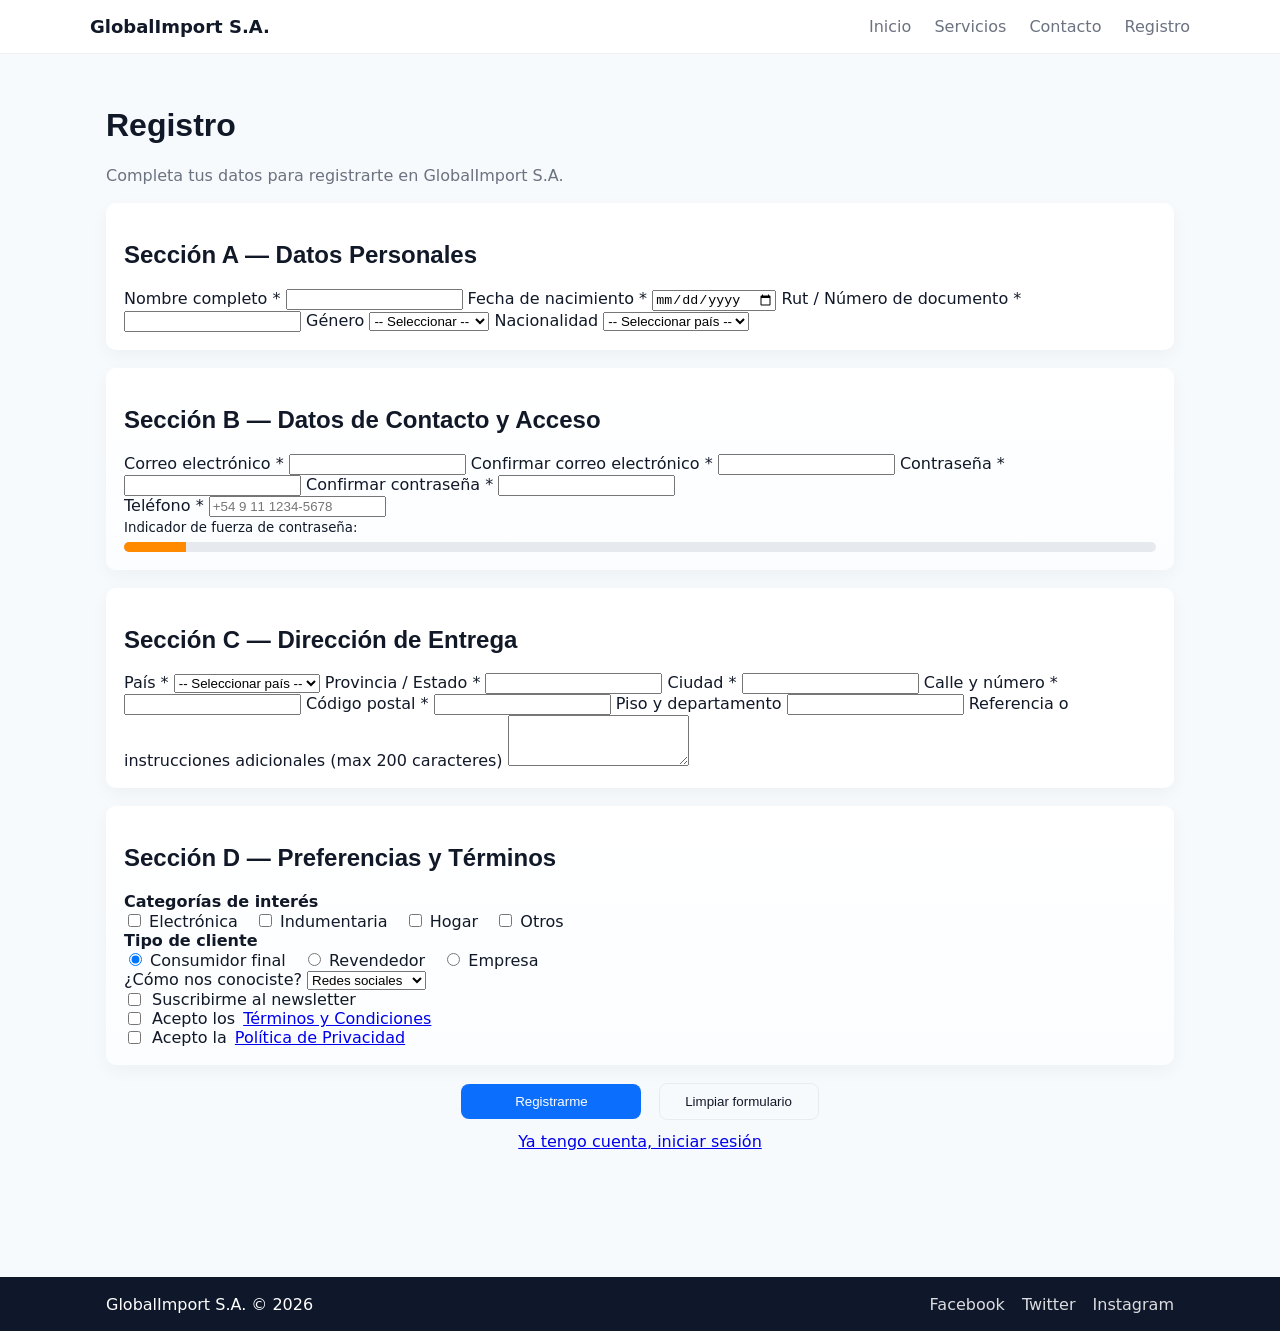
==== registro.html @ 8cf42203 "etapa2: formulario de registro con campos básicos" ====
<!doctype html>
<html lang="es">
<head>
  <meta charset="utf-8">
  <meta name="viewport" content="width=device-width, initial-scale=1">
  <title>Registro - GlobalImport S.A.</title>
  <link rel="stylesheet" href="style.css">
</head>
<body>
  <header class="site-header">
    <div class="container nav-row">
      <div class="brand">GlobalImport S.A.</div>
      <nav class="main-nav">
        <a href="index.html">Inicio</a>
        <a href="index.html#services">Servicios</a>
        <a href="index.html#contact">Contacto</a>
        <a href="registro.html">Registro</a>
      </nav>
    </div>
  </header>

  <main class="container" style="padding:32px 16px 80px;">
    <h1>Registro</h1>
    <p class="lead">Completa tus datos para registrarte en GlobalImport S.A.</p>

    <form id="registroForm">
      <!-- Sección A: Datos Personales -->
      <section class="form-section" style="background:#fff;padding:18px;border-radius:10px;margin-bottom:18px;box-shadow:0 6px 18px rgba(15,23,42,0.04);">
        <h2>Sección A — Datos Personales</h2>
        <div class="form-grid">
          <label>
            Nombre completo *
            <input type="text" name="nombre" required>
          </label>

          <label>
            Fecha de nacimiento *
            <input type="date" name="nacimiento" required>
          </label>

          <label>
            Rut / Número de documento *
            <input type="text" name="documento" required>
          </label>

          <label>
            Género
            <select name="genero">
              <option value="">-- Seleccionar --</option>
              <option>Masculino</option>
              <option>Femenino</option>
              <option>No binario</option>
              <option>Prefiero no decir</option>
            </select>
          </label>

          <label style="grid-column:1 / -1">
            Nacionalidad
            <select name="nacionalidad">
              <option value="">-- Seleccionar país --</option>
              <option>Argentina</option>
              <option>Brasil</option>
              <option>Chile</option>
              <option>Colombia</option>
              <option>Perú</option>
              <option>Uruguay</option>
              <option>España</option>
              <option>México</option>
            </select>
          </label>
        </div>
      </section>

      <!-- Sección B: Contacto y Acceso -->
      <section class="form-section" style="background:linear-gradient(180deg,#fff,#fbfdff);padding:18px;border-radius:10px;margin-bottom:18px;box-shadow:0 6px 18px rgba(15,23,42,0.04);">
        <h2>Sección B — Datos de Contacto y Acceso</h2>
        <div class="form-grid">
          <label>
            Correo electrónico *
            <input type="email" name="email" id="email" required>
          </label>

          <label>
            Confirmar correo electrónico *
            <input type="email" name="email2" id="email2" required>
          </label>

          <label>
            Contraseña *
            <input type="password" name="password" id="password" required>
          </label>

          <label>
            Confirmar contraseña *
            <input type="password" name="password2" id="password2" required>
          </label>

          <div style="grid-column:1 / -1">
            <label>
              Teléfono *
              <input type="tel" name="telefono" placeholder="+54 9 11 1234-5678" required>
            </label>
          </div>

          <div style="grid-column:1 / -1">
            <small>Indicador de fuerza de contraseña:</small>
            <div id="pwStrength" style="height:10px;background:#e6e9ee;border-radius:6px;overflow:hidden;margin-top:6px">
              <div id="pwBar" style="width:6%;height:100%;background:#ff8a00;transition:width .18s ease"></div>
            </div>
          </div>
        </div>
      </section>

      <!-- Sección C: Dirección de Entrega -->
      <section class="form-section" style="background:#fff;padding:18px;border-radius:10px;margin-bottom:18px;box-shadow:0 6px 18px rgba(15,23,42,0.04);">
        <h2>Sección C — Dirección de Entrega</h2>
        <div class="form-grid">
          <label>
            País *
            <select name="pais_entrega" required>
              <option value="">-- Seleccionar país --</option>
              <option>Argentina</option>
              <option>Brasil</option>
              <option>Chile</option>
              <option>Colombia</option>
              <option>Perú</option>
              <option>Uruguay</option>
              <option>España</option>
              <option>México</option>
            </select>
          </label>

          <label>
            Provincia / Estado *
            <input type="text" name="provincia" required>
          </label>

          <label>
            Ciudad *
            <input type="text" name="ciudad" required>
          </label>

          <label>
            Calle y número *
            <input type="text" name="calle" required>
          </label>

          <label>
            Código postal *
            <input type="text" name="postal" required>
          </label>

          <label>
            Piso y departamento
            <input type="text" name="piso">
          </label>

          <label style="grid-column:1 / -1">
            Referencia o instrucciones adicionales (max 200 caracteres)
            <textarea name="referencia" maxlength="200" rows="3"></textarea>
          </label>
        </div>
      </section>

      <!-- Sección D: Preferencias y Términos -->
      <section class="form-section" style="background:linear-gradient(180deg,#fff,#fbfdff);padding:18px;border-radius:10px;margin-bottom:18px;box-shadow:0 6px 18px rgba(15,23,42,0.04);">
        <h2>Sección D — Preferencias y Términos</h2>
        <div class="form-grid">
          <div style="grid-column:1 / -1">
            <strong>Categorías de interés</strong>
            <div>
              <label><input type="checkbox" name="cat" value="electronica"> Electrónica</label>
              <label style="margin-left:12px"><input type="checkbox" name="cat" value="indumentaria"> Indumentaria</label>
              <label style="margin-left:12px"><input type="checkbox" name="cat" value="hogar"> Hogar</label>
              <label style="margin-left:12px"><input type="checkbox" name="cat" value="otros"> Otros</label>
            </div>
          </div>

          <div style="grid-column:1 / -1">
            <strong>Tipo de cliente</strong>
            <div>
              <label><input type="radio" name="tipo" value="consumidor" checked> Consumidor final</label>
              <label style="margin-left:12px"><input type="radio" name="tipo" value="revendedor"> Revendedor</label>
              <label style="margin-left:12px"><input type="radio" name="tipo" value="empresa"> Empresa</label>
            </div>
          </div>

          <label>
            ¿Cómo nos conociste?
            <select name="conocio">
              <option>Redes sociales</option>
              <option>Recomendación</option>
              <option>Búsqueda web</option>
              <option>Publicidad</option>
              <option>Otro</option>
            </select>
          </label>

          <label style="display:flex;align-items:center;gap:8px">
            <input type="checkbox" name="newsletter"> Suscribirme al newsletter
          </label>

          <label style="display:flex;align-items:center;gap:8px">
            <input type="checkbox" id="aceptaTerminos" required> Acepto los <a href="#" onclick="alert('Términos ficticios.');return false;">Términos y Condiciones</a>
          </label>

          <label style="display:flex;align-items:center;gap:8px">
            <input type="checkbox" id="aceptaPrivacidad" required> Acepto la <a href="#" onclick="alert('Política de privacidad ficticia.');return false;">Política de Privacidad</a>
          </label>
        </div>
      </section>

      <div style="text-align:center;margin-top:8px">
        <button type="submit" class="btn primary" style="min-width:180px">Registrarme</button>
        <button type="reset" class="btn" style="min-width:160px;margin-left:12px">Limpiar formulario</button>
      </div>

      <p style="text-align:center;margin-top:12px"><a href="#">Ya tengo cuenta, iniciar sesión</a></p>
    </form>
  </main>

  <footer class="site-footer">
    <div class="container footer-row">
      <div>GlobalImport S.A. © <span id="year">2026</span></div>
      <div class="socials">
        <a href="#">Facebook</a>
        <a href="#">Twitter</a>
        <a href="#">Instagram</a>
      </div>
    </div>
  </footer>

  <script>
    document.getElementById('year').textContent = new Date().getFullYear();

    // Password strength simple indicator
    const pw = document.getElementById('password');
    const pwBar = document.getElementById('pwBar');
    pw.addEventListener('input', () => {
      const val = pw.value;
      let score = 0;
      if (val.length >= 8) score += 30;
      if (/[A-Z]/.test(val)) score += 20;
      if (/[0-9]/.test(val)) score += 25;
      if (/[^A-Za-z0-9]/.test(val)) score += 25;
      const width = Math.min(100, score);
      pwBar.style.width = width + '%';
      if (width < 40) pwBar.style.background = '#ff4d4f';
      else if (width < 70) pwBar.style.background = '#ff8a00';
      else pwBar.style.background = '#16a34a';
    });

    // Simple form validation for matching fields
    const form = document.getElementById('registroForm');
    form.addEventListener('submit', (e) => {
      const email = document.getElementById('email').value.trim();
      const email2 = document.getElementById('email2').value.trim();
      const password = document.getElementById('password').value;
      const password2 = document.getElementById('password2').value;
      if (email !== email2) {
        e.preventDefault();
        alert('Los correos no coinciden. Por favor verifícalos.');
        return;
      }
      if (password !== password2) {
        e.preventDefault();
        alert('Las contraseñas no coinciden. Por favor verifícalas.');
        return;
      }
      // Required checkboxes already enforced by 'required' attribute for terms/privacy
      alert('Formulario validado (simulación). Datos listos para envío.');
      e.preventDefault();
    });
  </script>
</body>
</html>
---- style.css ----
:root{
	--primary: #0b6efd; /* azul principal */
	--accent: #ff8a00;  /* naranja acento */
	--muted: #6b7280;   /* gris texto */
	--bg: #f7fafc;      /* fondo */
	--card: #ffffff;    /* tarjetas */
	--max-width: 1100px;
}
@import url('https://fonts.googleapis.com/css2?family=Inter:wght@300;400;600;700&family=Montserrat:wght@500;700&display=swap');
*{box-sizing:border-box}
body{font-family:Inter, system-ui, -apple-system, 'Segoe UI', Roboto, 'Helvetica Neue', Arial; margin:0; color:#111827; background:var(--bg); -webkit-font-smoothing:antialiased}
.container{max-width:var(--max-width);margin:0 auto;padding:0 16px}

h1,h2,h3,h4{font-family:Montserrat, Inter, sans-serif}
.nav-row{display:flex;align-items:center;justify-content:space-between;padding:16px 0}
.brand{font-weight:700;font-size:1.125rem}
.main-nav a{margin-left:18px;color:var(--muted);text-decoration:none}
.main-nav a:hover{color:var(--primary)}
.site-header{background:#fff;position:sticky;top:0;z-index:40;border-bottom:1px solid rgba(15,23,42,0.06)}
.hero{width:100%;height:60vh;min-height:420px;background-image:url('https://images.unsplash.com/photo-1518770660439-4636190af475?auto=format&fit=crop&w=1800&q=80');background-size:cover;background-position:center;display:flex;align-items:center}
.hero-overlay{background:linear-gradient(180deg, rgba(2,6,23,0.35), rgba(2,6,23,0.35));width:100%;padding:48px 0}
.hero-content{color:#fff;text-align:left}
.hero h1{font-size:2.25rem;margin:0 0 8px}
.subtitle{margin:0 0 18px;color:rgba(255,255,255,0.9)}
.hero-ctas .btn{margin-right:12px}
.btn{display:inline-block;padding:10px 16px;border-radius:8px;background:transparent;color:inherit;border:1px solid rgba(0,0,0,0.06);text-decoration:none}
.btn.primary{background:var(--primary);color:#fff;border:none}
.btn.secondary{background:var(--accent);color:#fff;border:none}

.services{padding:48px 0}
.services h2{margin:0 0 6px}
.lead{color:var(--muted);margin-bottom:18px}
.services-grid{display:grid;grid-template-columns:repeat(auto-fit,minmax(240px,1fr));gap:18px}
.card{background:var(--card);padding:18px;border-radius:10px;box-shadow:0 6px 18px rgba(15,23,42,0.06);transition:transform .18s ease,box-shadow .18s ease}
.card-icon{font-size:34px}
.card h3{margin:8px 0}
.card:hover{transform:translateY(-8px);box-shadow:0 18px 40px rgba(2,6,23,0.12)}

.why{padding:36px 0}
.why-grid{display:flex;gap:18px;flex-wrap:wrap}
.why-item{flex:1 1 220px;background:var(--card);padding:16px;border-radius:8px;box-shadow:0 6px 18px rgba(15,23,42,0.04);text-align:center}
.why-icon{font-size:28px;margin-bottom:8px}

.contact{padding:30px 0}

.site-footer{background:#0f172a;color:#fff;padding:18px 0;margin-top:30px}
.footer-row{display:flex;justify-content:space-between;align-items:center}
.socials a{color:rgba(255,255,255,0.85);margin-left:12px;text-decoration:none}

@media (max-width:800px){
	.hero{height:50vh}
	.hero h1{font-size:1.6rem}
	.nav-row{padding:12px 0}
	.main-nav a{margin-left:12px;font-size:0.95rem}
	.footer-row{flex-direction:column;gap:12px;text-align:center}
	.why-grid{flex-direction:column}
}

@media (max-width:520px){
	.main-nav{display:flex;flex-direction:column;align-items:flex-end}
	.main-nav a{margin:8px 0}
	.container{padding:0 12px}
	.hero{min-height:360px}
}
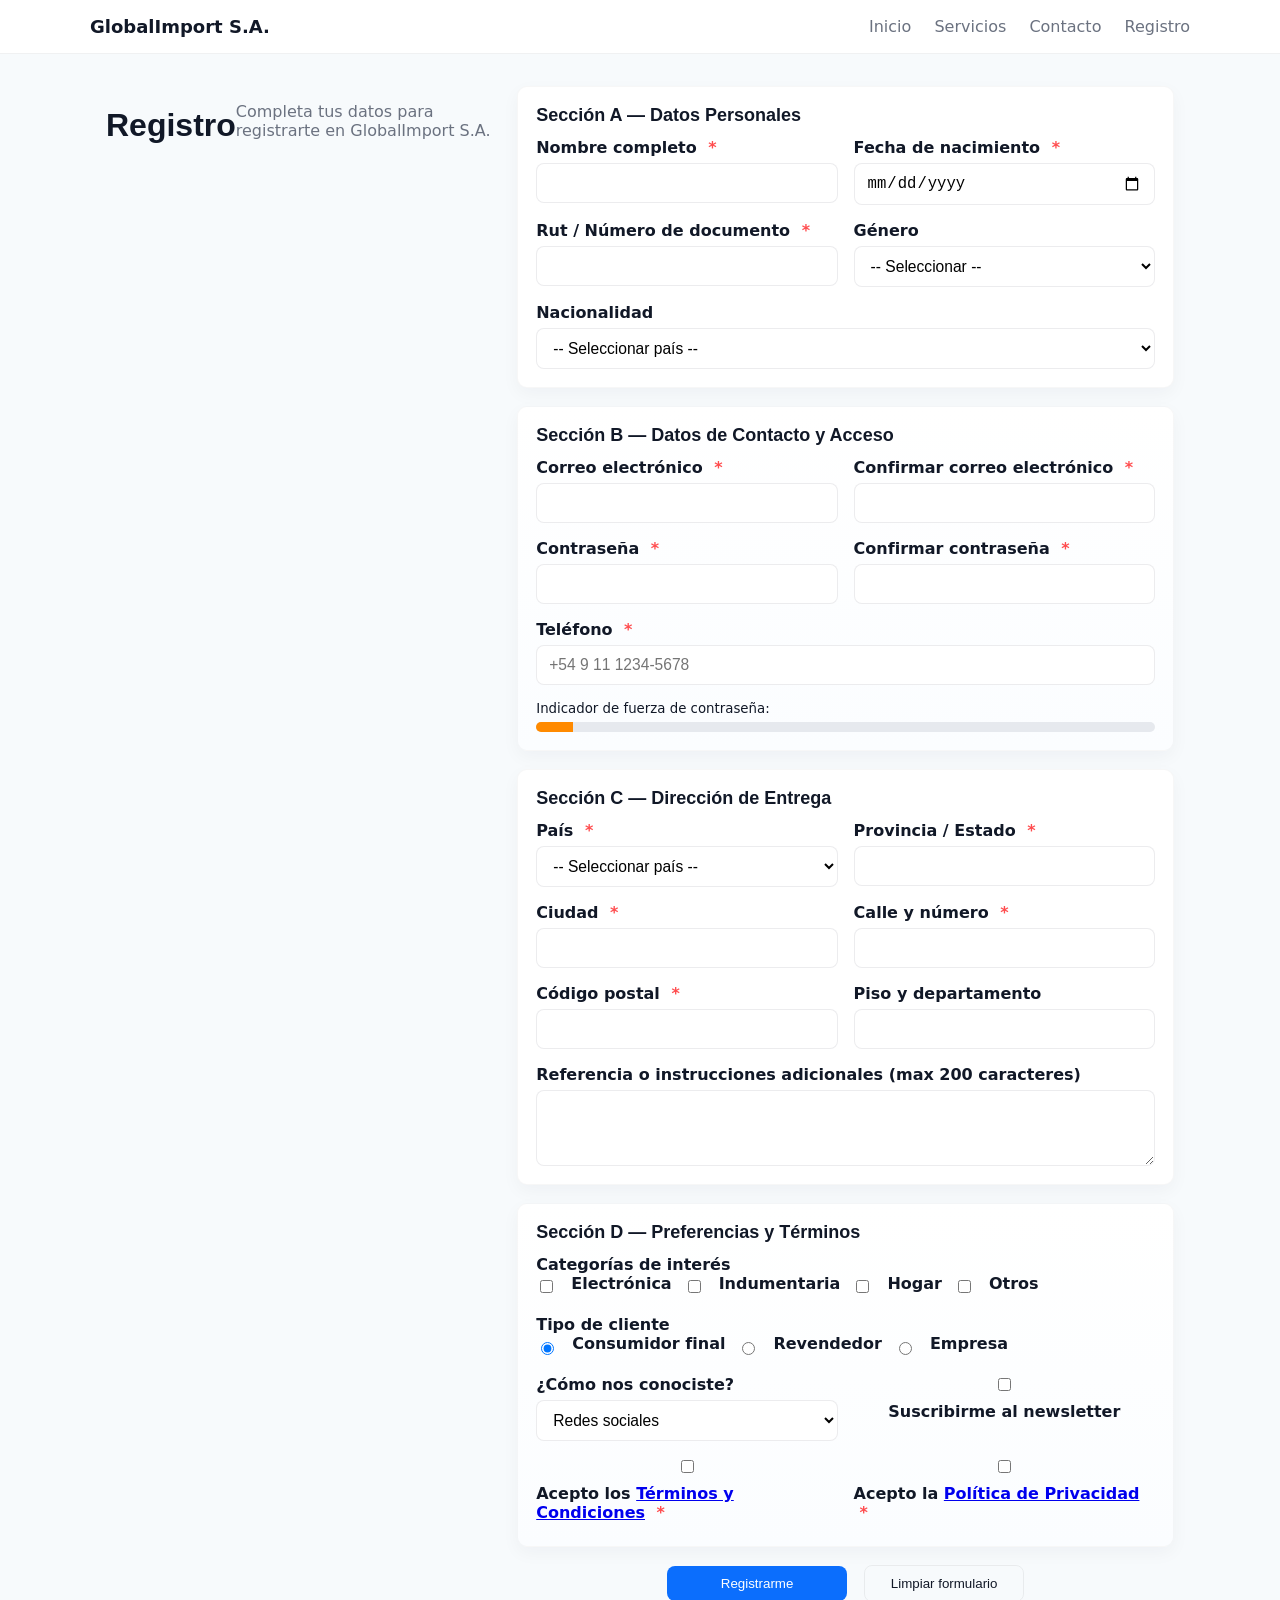
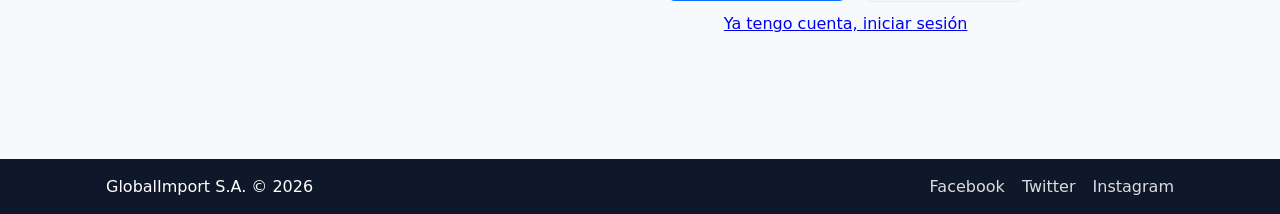
==== commit cba7d0c2: "etapa2: sección de dirección y términos en formulario" ====
--- a/registro.html
+++ b/registro.html
@@ -5,6 +5,7 @@
   <meta name="viewport" content="width=device-width, initial-scale=1">
   <title>Registro - GlobalImport S.A.</title>
   <link rel="stylesheet" href="style.css">
+  <link rel="stylesheet" href="registro.css">
 </head>
 <body>
   <header class="site-header">
@@ -25,38 +26,38 @@
 
     <form id="registroForm">
       <!-- Sección A: Datos Personales -->
-      <section class="form-section" style="background:#fff;padding:18px;border-radius:10px;margin-bottom:18px;box-shadow:0 6px 18px rgba(15,23,42,0.04);">
+      <section class="form-section">
         <h2>Sección A — Datos Personales</h2>
         <div class="form-grid">
-          <label>
-            Nombre completo *
-            <input type="text" name="nombre" required>
-          </label>
-
-          <label>
-            Fecha de nacimiento *
-            <input type="date" name="nacimiento" required>
-          </label>
-
-          <label>
-            Rut / Número de documento *
-            <input type="text" name="documento" required>
-          </label>
-
-          <label>
-            Género
-            <select name="genero">
+          <div class="field">
+            <label for="nombre">Nombre completo <span class="req">*</span></label>
+            <input id="nombre" type="text" name="nombre" required>
+          </div>
+
+          <div class="field">
+            <label for="nacimiento">Fecha de nacimiento <span class="req">*</span></label>
+            <input id="nacimiento" type="date" name="nacimiento" required>
+          </div>
+
+          <div class="field">
+            <label for="documento">Rut / Número de documento <span class="req">*</span></label>
+            <input id="documento" type="text" name="documento" required>
+          </div>
+
+          <div class="field">
+            <label for="genero">Género</label>
+            <select id="genero" name="genero">
               <option value="">-- Seleccionar --</option>
               <option>Masculino</option>
               <option>Femenino</option>
               <option>No binario</option>
               <option>Prefiero no decir</option>
             </select>
-          </label>
-
-          <label style="grid-column:1 / -1">
-            Nacionalidad
-            <select name="nacionalidad">
+          </div>
+
+          <div class="field field-full">
+            <label for="nacionalidad">Nacionalidad</label>
+            <select id="nacionalidad" name="nacionalidad">
               <option value="">-- Seleccionar país --</option>
               <option>Argentina</option>
               <option>Brasil</option>
@@ -67,57 +68,53 @@
               <option>España</option>
               <option>México</option>
             </select>
-          </label>
+          </div>
         </div>
       </section>
 
       <!-- Sección B: Contacto y Acceso -->
-      <section class="form-section" style="background:linear-gradient(180deg,#fff,#fbfdff);padding:18px;border-radius:10px;margin-bottom:18px;box-shadow:0 6px 18px rgba(15,23,42,0.04);">
+      <section class="form-section alt">
         <h2>Sección B — Datos de Contacto y Acceso</h2>
         <div class="form-grid">
-          <label>
-            Correo electrónico *
-            <input type="email" name="email" id="email" required>
-          </label>
-
-          <label>
-            Confirmar correo electrónico *
-            <input type="email" name="email2" id="email2" required>
-          </label>
-
-          <label>
-            Contraseña *
-            <input type="password" name="password" id="password" required>
-          </label>
-
-          <label>
-            Confirmar contraseña *
-            <input type="password" name="password2" id="password2" required>
-          </label>
-
-          <div style="grid-column:1 / -1">
-            <label>
-              Teléfono *
-              <input type="tel" name="telefono" placeholder="+54 9 11 1234-5678" required>
-            </label>
-          </div>
-
-          <div style="grid-column:1 / -1">
+          <div class="field">
+            <label for="email">Correo electrónico <span class="req">*</span></label>
+            <input id="email" type="email" name="email" required>
+          </div>
+
+          <div class="field">
+            <label for="email2">Confirmar correo electrónico <span class="req">*</span></label>
+            <input id="email2" type="email" name="email2" required>
+          </div>
+
+          <div class="field">
+            <label for="password">Contraseña <span class="req">*</span></label>
+            <input id="password" type="password" name="password" required>
+          </div>
+
+          <div class="field">
+            <label for="password2">Confirmar contraseña <span class="req">*</span></label>
+            <input id="password2" type="password" name="password2" required>
+          </div>
+
+          <div class="field field-full">
+            <label for="telefono">Teléfono <span class="req">*</span></label>
+            <input id="telefono" type="tel" name="telefono" placeholder="+54 9 11 1234-5678" required>
+          </div>
+
+          <div class="field field-full">
             <small>Indicador de fuerza de contraseña:</small>
-            <div id="pwStrength" style="height:10px;background:#e6e9ee;border-radius:6px;overflow:hidden;margin-top:6px">
-              <div id="pwBar" style="width:6%;height:100%;background:#ff8a00;transition:width .18s ease"></div>
-            </div>
+            <div id="pwStrength" class="pw-strength"><div id="pwBar" class="pw-bar"></div></div>
           </div>
         </div>
       </section>
 
       <!-- Sección C: Dirección de Entrega -->
-      <section class="form-section" style="background:#fff;padding:18px;border-radius:10px;margin-bottom:18px;box-shadow:0 6px 18px rgba(15,23,42,0.04);">
+      <section class="form-section">
         <h2>Sección C — Dirección de Entrega</h2>
         <div class="form-grid">
-          <label>
-            País *
-            <select name="pais_entrega" required>
+          <div class="field">
+            <label for="pais_entrega">País <span class="req">*</span></label>
+            <select id="pais_entrega" name="pais_entrega" required>
               <option value="">-- Seleccionar país --</option>
               <option>Argentina</option>
               <option>Brasil</option>
@@ -128,85 +125,85 @@
               <option>España</option>
               <option>México</option>
             </select>
-          </label>
-
-          <label>
-            Provincia / Estado *
-            <input type="text" name="provincia" required>
-          </label>
-
-          <label>
-            Ciudad *
-            <input type="text" name="ciudad" required>
-          </label>
-
-          <label>
-            Calle y número *
-            <input type="text" name="calle" required>
-          </label>
-
-          <label>
-            Código postal *
-            <input type="text" name="postal" required>
-          </label>
-
-          <label>
-            Piso y departamento
-            <input type="text" name="piso">
-          </label>
-
-          <label style="grid-column:1 / -1">
-            Referencia o instrucciones adicionales (max 200 caracteres)
-            <textarea name="referencia" maxlength="200" rows="3"></textarea>
-          </label>
+          </div>
+
+          <div class="field">
+            <label for="provincia">Provincia / Estado <span class="req">*</span></label>
+            <input id="provincia" type="text" name="provincia" required>
+          </div>
+
+          <div class="field">
+            <label for="ciudad">Ciudad <span class="req">*</span></label>
+            <input id="ciudad" type="text" name="ciudad" required>
+          </div>
+
+          <div class="field">
+            <label for="calle">Calle y número <span class="req">*</span></label>
+            <input id="calle" type="text" name="calle" required>
+          </div>
+
+          <div class="field">
+            <label for="postal">Código postal <span class="req">*</span></label>
+            <input id="postal" type="text" name="postal" required>
+          </div>
+
+          <div class="field">
+            <label for="piso">Piso y departamento</label>
+            <input id="piso" type="text" name="piso">
+          </div>
+
+          <div class="field field-full">
+            <label for="referencia">Referencia o instrucciones adicionales (max 200 caracteres)</label>
+            <textarea id="referencia" name="referencia" maxlength="200" rows="3"></textarea>
+          </div>
         </div>
       </section>
 
       <!-- Sección D: Preferencias y Términos -->
-      <section class="form-section" style="background:linear-gradient(180deg,#fff,#fbfdff);padding:18px;border-radius:10px;margin-bottom:18px;box-shadow:0 6px 18px rgba(15,23,42,0.04);">
+      <section class="form-section alt">
         <h2>Sección D — Preferencias y Términos</h2>
         <div class="form-grid">
-          <div style="grid-column:1 / -1">
+          <div class="field field-full">
             <strong>Categorías de interés</strong>
-            <div>
-              <label><input type="checkbox" name="cat" value="electronica"> Electrónica</label>
-              <label style="margin-left:12px"><input type="checkbox" name="cat" value="indumentaria"> Indumentaria</label>
-              <label style="margin-left:12px"><input type="checkbox" name="cat" value="hogar"> Hogar</label>
-              <label style="margin-left:12px"><input type="checkbox" name="cat" value="otros"> Otros</label>
+            <div class="choices">
+              <input type="checkbox" id="cat_electronica" name="cat" value="electronica"><label for="cat_electronica"> Electrónica</label>
+              <input type="checkbox" id="cat_indumentaria" name="cat" value="indumentaria"><label for="cat_indumentaria"> Indumentaria</label>
+              <input type="checkbox" id="cat_hogar" name="cat" value="hogar"><label for="cat_hogar"> Hogar</label>
+              <input type="checkbox" id="cat_otros" name="cat" value="otros"><label for="cat_otros"> Otros</label>
             </div>
           </div>
 
-          <div style="grid-column:1 / -1">
+          <div class="field field-full">
             <strong>Tipo de cliente</strong>
-            <div>
-              <label><input type="radio" name="tipo" value="consumidor" checked> Consumidor final</label>
-              <label style="margin-left:12px"><input type="radio" name="tipo" value="revendedor"> Revendedor</label>
-              <label style="margin-left:12px"><input type="radio" name="tipo" value="empresa"> Empresa</label>
+            <div class="choices">
+              <input type="radio" id="tipo_consumidor" name="tipo" value="consumidor" checked><label for="tipo_consumidor"> Consumidor final</label>
+              <input type="radio" id="tipo_revendedor" name="tipo" value="revendedor"><label for="tipo_revendedor"> Revendedor</label>
+              <input type="radio" id="tipo_empresa" name="tipo" value="empresa"><label for="tipo_empresa"> Empresa</label>
             </div>
           </div>
 
-          <label>
-            ¿Cómo nos conociste?
-            <select name="conocio">
+          <div class="field">
+            <label for="conocio">¿Cómo nos conociste?</label>
+            <select id="conocio" name="conocio">
               <option>Redes sociales</option>
               <option>Recomendación</option>
               <option>Búsqueda web</option>
               <option>Publicidad</option>
               <option>Otro</option>
             </select>
-          </label>
-
-          <label style="display:flex;align-items:center;gap:8px">
-            <input type="checkbox" name="newsletter"> Suscribirme al newsletter
-          </label>
-
-          <label style="display:flex;align-items:center;gap:8px">
-            <input type="checkbox" id="aceptaTerminos" required> Acepto los <a href="#" onclick="alert('Términos ficticios.');return false;">Términos y Condiciones</a>
-          </label>
-
-          <label style="display:flex;align-items:center;gap:8px">
-            <input type="checkbox" id="aceptaPrivacidad" required> Acepto la <a href="#" onclick="alert('Política de privacidad ficticia.');return false;">Política de Privacidad</a>
-          </label>
+          </div>
+
+          <div class="field" style="align-items:center;display:flex;gap:8px">
+            <input type="checkbox" id="newsletter" name="newsletter"><label for="newsletter">Suscribirme al newsletter</label>
+          </div>
+
+          <div class="field" style="align-items:center;display:flex;gap:8px">
+            <input type="checkbox" id="aceptaTerminos" required><label for="aceptaTerminos"> Acepto los <a href="#" onclick="alert('Términos ficticios.');return false;">Términos y Condiciones</a> <span class="req">*</span></label>
+          </div>
+
+          <div class="field" style="align-items:center;display:flex;gap:8px">
+            <input type="checkbox" id="aceptaPrivacidad" required><label for="aceptaPrivacidad"> Acepto la <a href="#" onclick="alert('Política de privacidad ficticia.');return false;">Política de Privacidad</a> <span class="req">*</span></label>
+          </div>
         </div>
       </section>
 
--- a/registro.css
+++ b/registro.css
@@ -0,0 +1,70 @@
+/* Estilos específicos para el formulario de registro */
+:root{
+  --form-max-width:760px;
+  --field-gap:16px;
+  --primary: #0b6efd;
+  --accent: #ff8a00;
+  --muted: #6b7280;
+  --error: #ff4d4f;
+  --card-bg: #ffffff;
+}
+
+/* Contenedor centrado del formulario */
+main.container{display:flex;justify-content:center}
+form#registroForm{width:100%;max-width:var(--form-max-width)}
+
+.form-section{background:var(--card-bg);padding:18px;border-radius:10px;margin-bottom:18px;box-shadow:0 6px 18px rgba(15,23,42,0.04);border:1px solid rgba(2,6,23,0.03)}
+.form-section.alt{background:linear-gradient(180deg,#fff,#fbfdff)}
+.form-section h2{margin-top:0;margin-bottom:12px;font-size:1.125rem}
+
+/* Grid: dos columnas en desktop, una en mobile */
+.form-grid{display:grid;grid-template-columns:repeat(2,1fr);gap:var(--field-gap)}
+.field{display:flex;flex-direction:column}
+.field-full{grid-column:1 / -1}
+
+label{font-weight:600;margin-bottom:6px}
+label .req{color:var(--error);margin-left:6px}
+
+input[type="text"],
+input[type="email"],
+input[type="password"],
+input[type="tel"],
+input[type="date"],
+select,
+textarea{
+  padding:10px 12px;border-radius:8px;border:1px solid rgba(15,23,42,0.08);background:#fff;font-size:0.975rem;outline:none;transition:box-shadow .12s ease,border-color .12s ease,transform .12s ease;width:100%;
+}
+
+/* Focus state obligatorio */
+input:focus,select:focus,textarea:focus{
+  border-color:var(--primary);box-shadow:0 6px 18px rgba(11,110,253,0.12);transform:translateY(-1px);
+}
+
+/* Clase preparada para mostrar campos con error */
+.error{border-color:var(--error) !important;box-shadow:0 6px 18px rgba(255,77,79,0.12) !important}
+
+/* Password strength bar */
+.pw-strength{height:10px;background:#e6e9ee;border-radius:6px;overflow:hidden;margin-top:6px}
+.pw-bar{width:6%;height:100%;background:var(--accent);transition:width .18s ease}
+
+/* Choices layout for checkboxes/radios */
+.choices{display:flex;flex-wrap:wrap;gap:12px;align-items:center}
+.choices input{margin-right:6px}
+
+/* Buttons */
+.btn{padding:10px 14px;border-radius:8px;border:1px solid rgba(0,0,0,0.06);background:transparent}
+.btn.primary{background:var(--primary);color:#fff;border:none}
+
+/* Responsive: mobile single column */
+@media (max-width:700px){
+  .form-grid{grid-template-columns:1fr}
+  .field{width:100%}
+}
+
+/* Make inputs full width on small screens */
+@media (max-width:520px){
+  input,select,textarea{font-size:1rem}
+}
+
+/* Utility: visually hide but accessible */
+.sr-only{position:absolute;width:1px;height:1px;padding:0;margin:-1px;overflow:hidden;clip:rect(0,0,0,0);border:0}
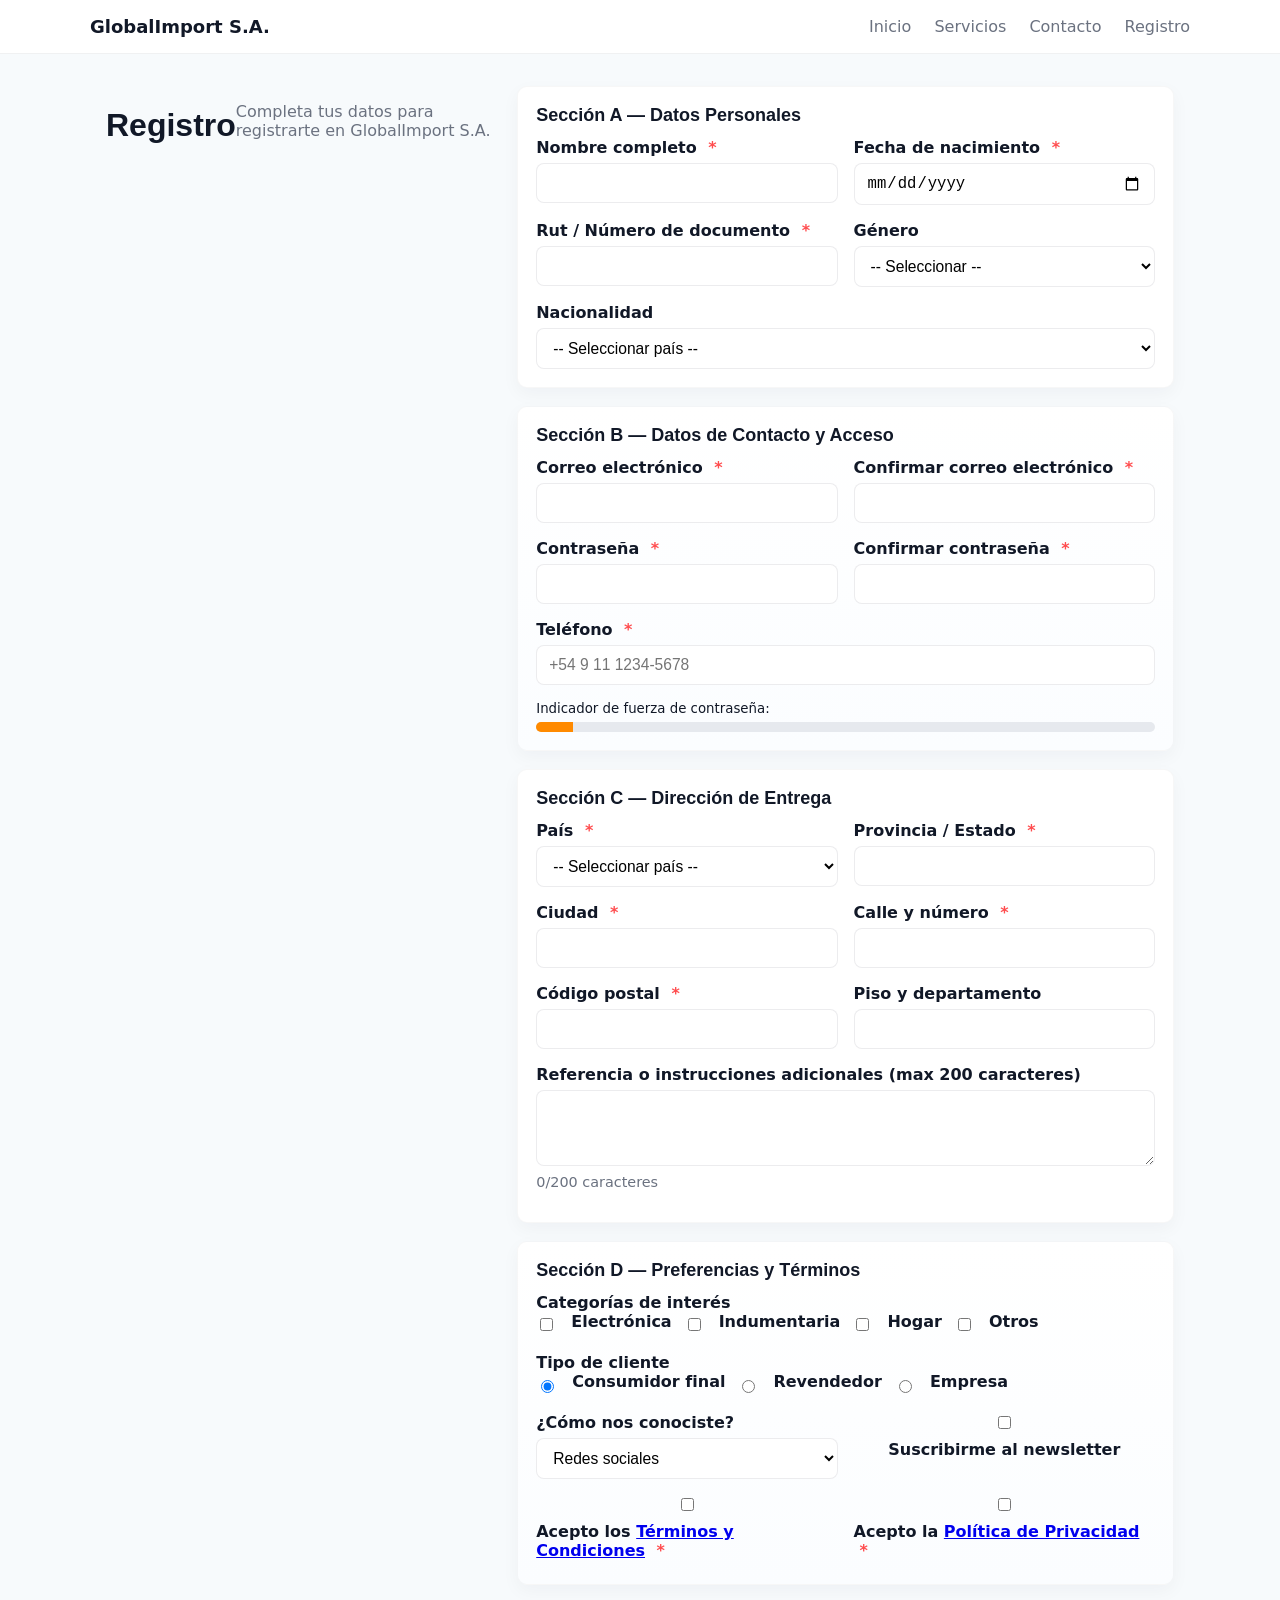
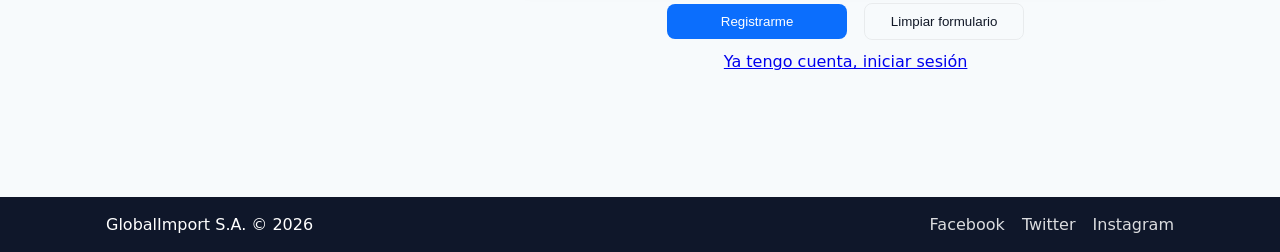
==== commit 0b7ef7e0: "etapa3: validaciones JS para nombre y email" ====
--- a/registro.html
+++ b/registro.html
@@ -6,6 +6,7 @@
   <title>Registro - GlobalImport S.A.</title>
   <link rel="stylesheet" href="style.css">
   <link rel="stylesheet" href="registro.css">
+  <script src="validaciones.js" defer></script>
 </head>
 <body>
   <header class="site-header">
@@ -24,7 +25,7 @@
     <h1>Registro</h1>
     <p class="lead">Completa tus datos para registrarte en GlobalImport S.A.</p>
 
-    <form id="registroForm">
+    <form id="registroForm" novalidate>
       <!-- Sección A: Datos Personales -->
       <section class="form-section">
         <h2>Sección A — Datos Personales</h2>
@@ -155,6 +156,7 @@
           <div class="field field-full">
             <label for="referencia">Referencia o instrucciones adicionales (max 200 caracteres)</label>
             <textarea id="referencia" name="referencia" maxlength="200" rows="3"></textarea>
+            <p class="char-count"><span id="referenciaCount">0</span>/200 caracteres</p>
           </div>
         </div>
       </section>
@@ -227,47 +229,5 @@
     </div>
   </footer>
 
-  <script>
-    document.getElementById('year').textContent = new Date().getFullYear();
-
-    // Password strength simple indicator
-    const pw = document.getElementById('password');
-    const pwBar = document.getElementById('pwBar');
-    pw.addEventListener('input', () => {
-      const val = pw.value;
-      let score = 0;
-      if (val.length >= 8) score += 30;
-      if (/[A-Z]/.test(val)) score += 20;
-      if (/[0-9]/.test(val)) score += 25;
-      if (/[^A-Za-z0-9]/.test(val)) score += 25;
-      const width = Math.min(100, score);
-      pwBar.style.width = width + '%';
-      if (width < 40) pwBar.style.background = '#ff4d4f';
-      else if (width < 70) pwBar.style.background = '#ff8a00';
-      else pwBar.style.background = '#16a34a';
-    });
-
-    // Simple form validation for matching fields
-    const form = document.getElementById('registroForm');
-    form.addEventListener('submit', (e) => {
-      const email = document.getElementById('email').value.trim();
-      const email2 = document.getElementById('email2').value.trim();
-      const password = document.getElementById('password').value;
-      const password2 = document.getElementById('password2').value;
-      if (email !== email2) {
-        e.preventDefault();
-        alert('Los correos no coinciden. Por favor verifícalos.');
-        return;
-      }
-      if (password !== password2) {
-        e.preventDefault();
-        alert('Las contraseñas no coinciden. Por favor verifícalas.');
-        return;
-      }
-      // Required checkboxes already enforced by 'required' attribute for terms/privacy
-      alert('Formulario validado (simulación). Datos listos para envío.');
-      e.preventDefault();
-    });
-  </script>
 </body>
 </html>
--- a/registro.css
+++ b/registro.css
@@ -46,6 +46,7 @@
 /* Password strength bar */
 .pw-strength{height:10px;background:#e6e9ee;border-radius:6px;overflow:hidden;margin-top:6px}
 .pw-bar{width:6%;height:100%;background:var(--accent);transition:width .18s ease}
+.char-count{margin-top:8px;font-size:0.9rem;color:var(--muted)}
 
 /* Choices layout for checkboxes/radios */
 .choices{display:flex;flex-wrap:wrap;gap:12px;align-items:center}
